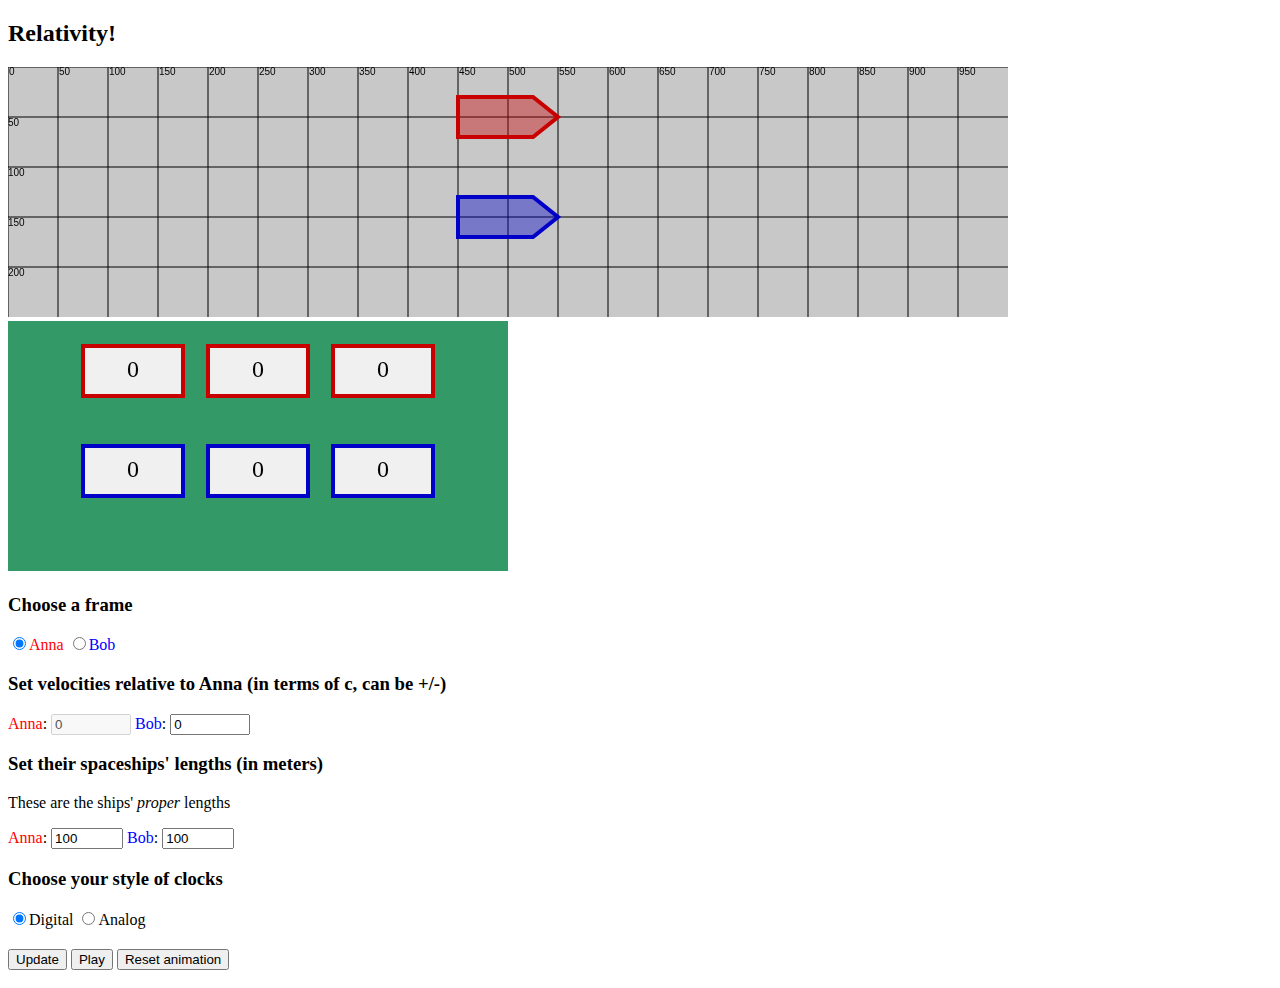
==== index.html @ d2d47c1a "Renamed canvas.html to index.html for gh pages" ====
<!DOCTYPE html>

<html>
	<head>
		<title>Relativity</title>
	</head>
	<body onload="init()">
		<h2>Relativity!</h2>
		<canvas id="shipcanvas" width="1000" height="250">
			If you're seeing this, your browser does not support the canvas element
		</canvas>
		
		<canvas id="clkcanvas" width="500" height="250">
			If you're seeing this, your browser does not support the canvas element
		</canvas>
		
		<h3>Choose a frame</h3>
		<form>
			<input type="radio" name="frame" id="annaRB" onchange="changeFrame(this)" checked="checked"><span style="color:red">Anna</span>
			<input type="radio" name="frame" id="bobRB" onchange="changeFrame(this)"><span style="color:blue">Bob</span>
		</form>
		
		<h3 id="speed_text">Set velocities relative to Anna (in terms of c, can be +/-)</h3>
		<form method="calculate()">
			<span style="color:red">Anna</span>: <input type="number" id="anna_speed" min="-0.99" max="0.99" step="0.01" value="0" disabled="disabled">
			<span style="color:blue">Bob</span>: <input type="number" id="bob_speed" min="-0.99" max="0.99" step="0.01" value="0">
		
			<h3>Set their spaceships' lengths (in meters)</h3>
			<p>These are the ships' <i>proper</i> lengths</p>

			<span style="color:red">Anna</span>: <input type="number" id="anna_len" min="1" max="1000" step="1" value="100">
			<span style="color:blue">Bob</span>: <input type="number" id="bob_len" min="1" max="1000" step="1" value="100">
			
			<br>
		</form>
		
		<h3>Choose your style of clocks</h3>
		<form>
			<input type="radio" name="clkstyle" id="digital" onchange="changeClkStyle(this)" checked="checked">Digital
			<input type="radio" name="clkstyle" id="analog" onchange="changeClkStyle(this)">Analog
		</form>
		
		<div style="margin-top: 20px;">
			<button id="update" onclick="update()">Update</button>
			<button id="playpause" onclick="togglePlay(this)">Play</button>
			<button id="reset" onclick="reset()">Reset animation</button>
		</div>
		
		<h3>
	</body>
	<script src="jscanvas.js"></script>
</html>
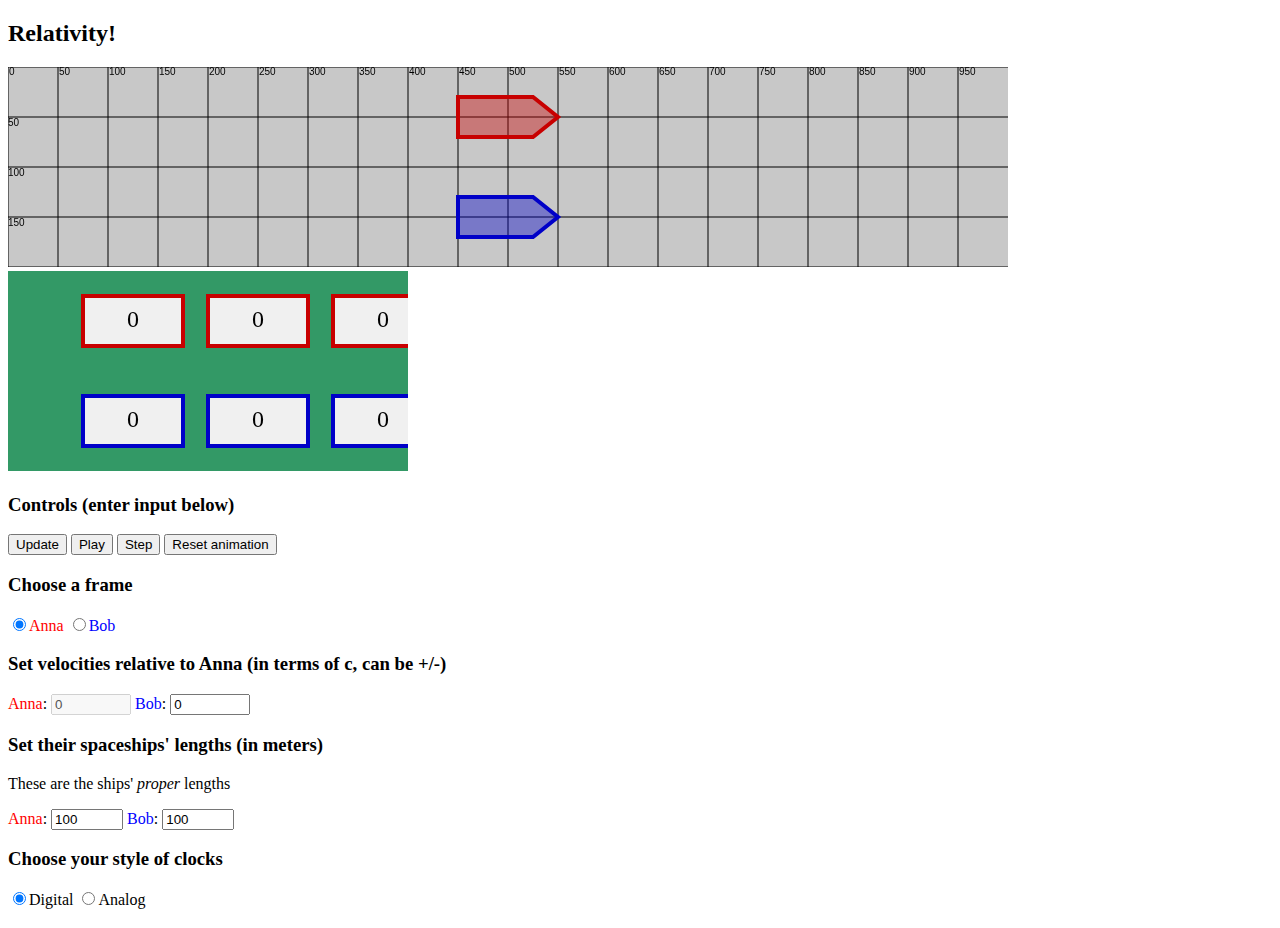
==== commit 77d61678: "Removed unnecessary form blocks" ====
--- a/index.html
+++ b/index.html
@@ -6,22 +6,30 @@
 	</head>
 	<body onload="init()">
 		<h2>Relativity!</h2>
-		<canvas id="shipcanvas" width="1000" height="250">
-			If you're seeing this, your browser does not support the canvas element
-		</canvas>
+		<div>
+			<canvas id="shipcanvas" width="1000" height="200">
+				If you're seeing this, your browser does not support the canvas element
+			</canvas>
+		</div>
 		
-		<canvas id="clkcanvas" width="500" height="250">
-			If you're seeing this, your browser does not support the canvas element
-		</canvas>
+		<div>		
+			<canvas id="clkcanvas" width="400" height="200">
+				If you're seeing this, your browser does not support the canvas element
+			</canvas>
+		</div>
 		
-		<h3>Choose a frame</h3>
-		<form>
+		<div>
+			<h3>Controls (enter input below)</h3>
+			<button id="update" onclick="update()">Update</button>
+			<button id="playpause" onclick="togglePlay(this)">Play</button>
+			<button id="step" onclick="step()">Step</button>
+			<button id="reset" onclick="reset()">Reset animation</button>
+			
+			<h3>Choose a frame</h3>
 			<input type="radio" name="frame" id="annaRB" onchange="changeFrame(this)" checked="checked"><span style="color:red">Anna</span>
 			<input type="radio" name="frame" id="bobRB" onchange="changeFrame(this)"><span style="color:blue">Bob</span>
-		</form>
-		
-		<h3 id="speed_text">Set velocities relative to Anna (in terms of c, can be +/-)</h3>
-		<form method="calculate()">
+			
+			<h3 id="speed_text">Set velocities relative to Anna (in terms of c, can be +/-)</h3>
 			<span style="color:red">Anna</span>: <input type="number" id="anna_speed" min="-0.99" max="0.99" step="0.01" value="0" disabled="disabled">
 			<span style="color:blue">Bob</span>: <input type="number" id="bob_speed" min="-0.99" max="0.99" step="0.01" value="0">
 		
@@ -31,19 +39,9 @@
 			<span style="color:red">Anna</span>: <input type="number" id="anna_len" min="1" max="1000" step="1" value="100">
 			<span style="color:blue">Bob</span>: <input type="number" id="bob_len" min="1" max="1000" step="1" value="100">
 			
-			<br>
-		</form>
-		
-		<h3>Choose your style of clocks</h3>
-		<form>
+			<h3>Choose your style of clocks</h3>
 			<input type="radio" name="clkstyle" id="digital" onchange="changeClkStyle(this)" checked="checked">Digital
 			<input type="radio" name="clkstyle" id="analog" onchange="changeClkStyle(this)">Analog
-		</form>
-		
-		<div style="margin-top: 20px;">
-			<button id="update" onclick="update()">Update</button>
-			<button id="playpause" onclick="togglePlay(this)">Play</button>
-			<button id="reset" onclick="reset()">Reset animation</button>
 		</div>
 		
 		<h3>
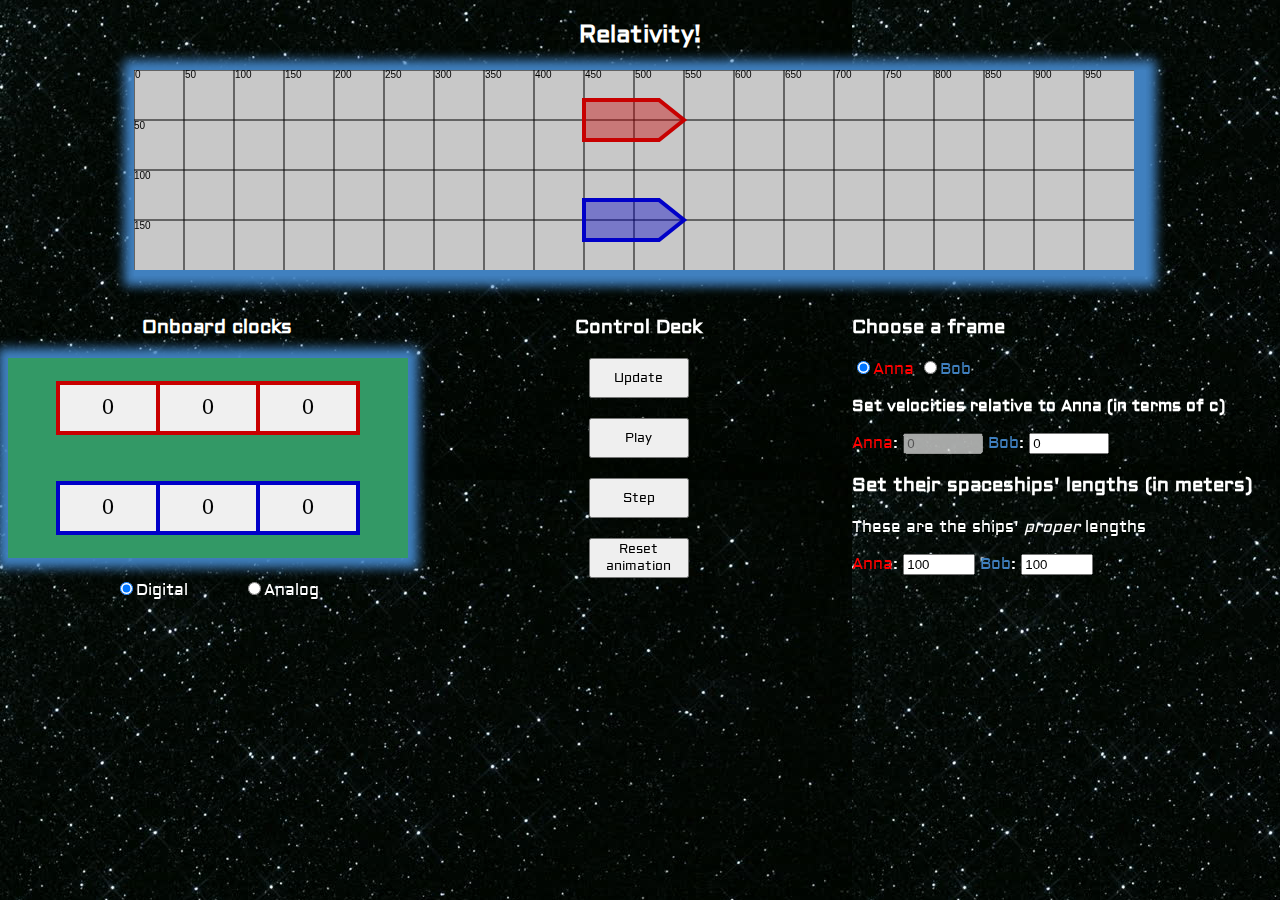
==== commit 06df27aa: "Added style links and a few divs for layout" ====
--- a/index.html
+++ b/index.html
@@ -1,47 +1,66 @@
 <!DOCTYPE html>
 
 <html>
+
 	<head>
 		<title>Relativity</title>
+		<link href="https://fonts.googleapis.com/css?family=Aldrich" rel="stylesheet"> <!-- Google fonts -->
+		<link rel="stylesheet" href="canvas.css">
 	</head>
+	
 	<body onload="init()">
-		<h2>Relativity!</h2>
-		<div>
+	
+		<h2 class="title">Relativity!</h2>
+		
+		<div id="shipdiv">
 			<canvas id="shipcanvas" width="1000" height="200">
 				If you're seeing this, your browser does not support the canvas element
 			</canvas>
 		</div>
 		
-		<div>		
-			<canvas id="clkcanvas" width="400" height="200">
-				If you're seeing this, your browser does not support the canvas element
-			</canvas>
+		<!-- Clock panel -->
+		<div class="inlinebox">
+			<h3 class="title">Onboard clocks</h3>
+			
+			<div id="clkdiv">
+				<canvas id="clkcanvas" width="400" height="200">
+					If you're seeing this, your browser does not support the canvas element
+				</canvas>
+			</div>
+			
+			<br>
+			
+			<div style="text-align:center;">
+				<input type="radio" name="clkstyle" id="digital" onchange="changeClkStyle(this)" checked="checked">Digital
+				<span style="margin-left:40px; margin-right:10px;"></span>
+				<input type="radio" name="clkstyle" id="analog" onchange="changeClkStyle(this)">Analog	
+			</div>			
 		</div>
 		
-		<div>
-			<h3>Controls (enter input below)</h3>
+		<!-- Controls panel -->
+		<div class="inlinebox">
+			<h3 class="title">Control Deck</h3>
 			<button id="update" onclick="update()">Update</button>
 			<button id="playpause" onclick="togglePlay(this)">Play</button>
 			<button id="step" onclick="step()">Step</button>
 			<button id="reset" onclick="reset()">Reset animation</button>
-			
+		</div>
+		
+		<!-- Input panel -->
+		<div class="inlinebox">			
 			<h3>Choose a frame</h3>
 			<input type="radio" name="frame" id="annaRB" onchange="changeFrame(this)" checked="checked"><span style="color:red">Anna</span>
-			<input type="radio" name="frame" id="bobRB" onchange="changeFrame(this)"><span style="color:blue">Bob</span>
+			<input type="radio" name="frame" id="bobRB" onchange="changeFrame(this)"><span style="color:#4080bf">Bob</span>
 			
-			<h3 id="speed_text">Set velocities relative to Anna (in terms of c, can be +/-)</h3>
+			<h3 id="speed_text" style="font-size: 16px;">Set velocities relative to Anna (in terms of c)</h3>
 			<span style="color:red">Anna</span>: <input type="number" id="anna_speed" min="-0.99" max="0.99" step="0.01" value="0" disabled="disabled">
-			<span style="color:blue">Bob</span>: <input type="number" id="bob_speed" min="-0.99" max="0.99" step="0.01" value="0">
+			<span style="color:#4080bf">Bob</span>: <input type="number" id="bob_speed" min="-0.99" max="0.99" step="0.01" value="0">
 		
 			<h3>Set their spaceships' lengths (in meters)</h3>
 			<p>These are the ships' <i>proper</i> lengths</p>
 
 			<span style="color:red">Anna</span>: <input type="number" id="anna_len" min="1" max="1000" step="1" value="100">
-			<span style="color:blue">Bob</span>: <input type="number" id="bob_len" min="1" max="1000" step="1" value="100">
-			
-			<h3>Choose your style of clocks</h3>
-			<input type="radio" name="clkstyle" id="digital" onchange="changeClkStyle(this)" checked="checked">Digital
-			<input type="radio" name="clkstyle" id="analog" onchange="changeClkStyle(this)">Analog
+			<span style="color:#4080bf">Bob</span>: <input type="number" id="bob_len" min="1" max="1000" step="1" value="100">			
 		</div>
 		
 		<h3>
--- a/canvas.css
+++ b/canvas.css
@@ -0,0 +1,40 @@
+body{
+	background-image: url("stars.jpg");
+	color: white;
+	font-family: 'Aldrich', sans-serif; /* From Google fonts */
+}
+
+.title{
+	text-align: center;
+}
+
+#shipdiv{
+	margin-left: auto;
+	margin-right: auto;
+	margin-bottom: 20px;
+	width: 80%; /*Centers the canvas*/
+	background-color: #4080bf;
+	box-shadow: 0px 0px 10px 10px #4080bf;
+}
+
+#clkdiv{
+	width: 400px;
+	height: 200px;
+	box-shadow: 0px 0px 10px 10px #4080bf;
+}
+
+.inlinebox{
+	display: inline-block;
+	width: 33%;
+	vertical-align: top;
+}
+
+button{
+	display: block;
+	margin-left: auto;
+	margin-right: auto;
+	margin-bottom: 20px;
+	width: 100px;
+	height: 40px;
+	font-family: 'Aldrich', sans-serif;
+}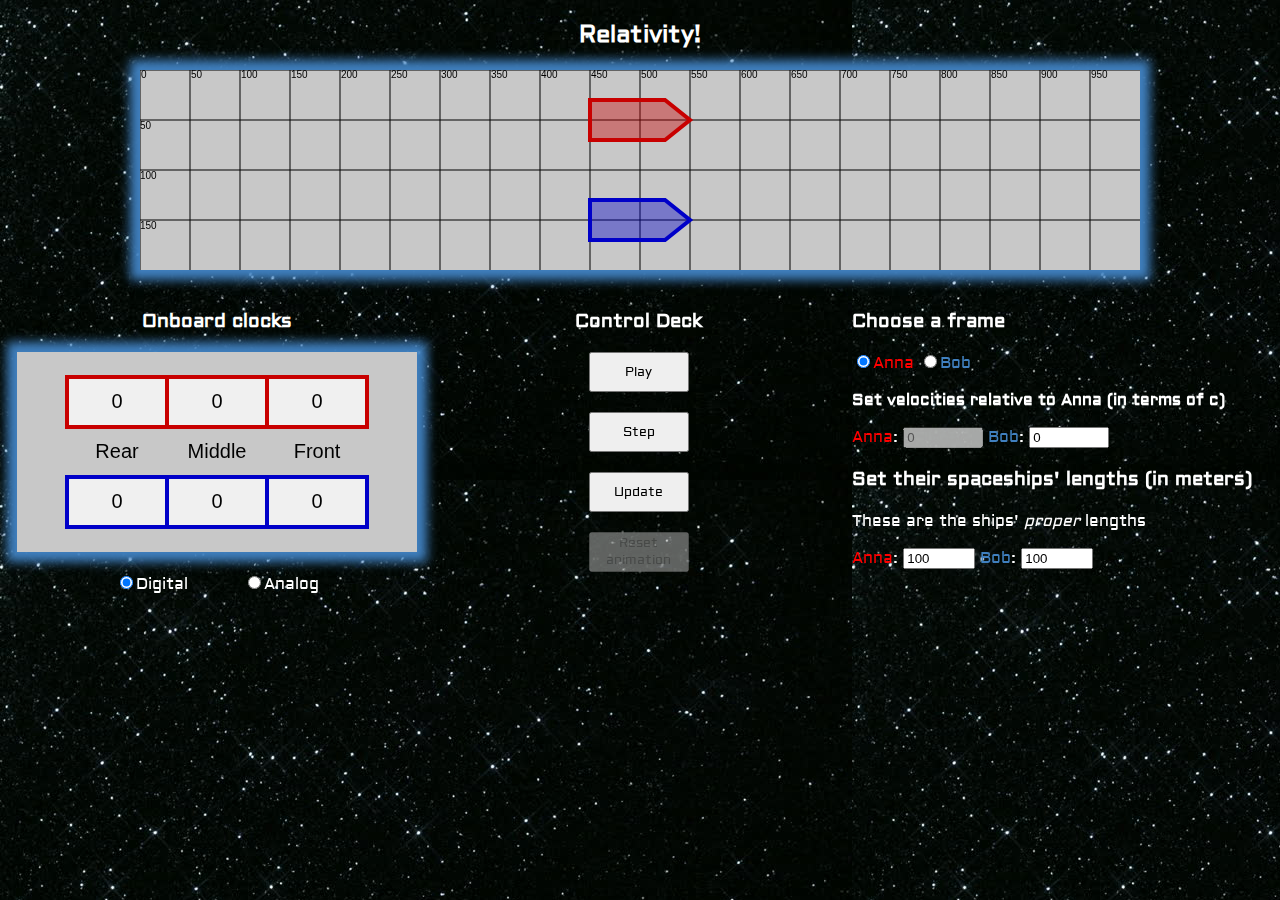
==== commit 77be6248: "Reordered buttons" ====
--- a/index.html
+++ b/index.html
@@ -40,10 +40,10 @@
 		<!-- Controls panel -->
 		<div class="inlinebox">
 			<h3 class="title">Control Deck</h3>
-			<button id="update" onclick="update()">Update</button>
 			<button id="playpause" onclick="togglePlay(this)">Play</button>
 			<button id="step" onclick="step()">Step</button>
-			<button id="reset" onclick="reset()">Reset animation</button>
+			<button id="update" onclick="update()">Update</button>
+			<button id="reset" onclick="reset()" disabled="disabled">Reset animation</button>
 		</div>
 		
 		<!-- Input panel -->
--- a/canvas.css
+++ b/canvas.css
@@ -9,10 +9,11 @@
 }
 
 #shipdiv{
+	width: 1000px;
+	height: 200px;
 	margin-left: auto;
 	margin-right: auto;
 	margin-bottom: 20px;
-	width: 80%; /*Centers the canvas*/
 	background-color: #4080bf;
 	box-shadow: 0px 0px 10px 10px #4080bf;
 }
@@ -21,6 +22,7 @@
 	width: 400px;
 	height: 200px;
 	box-shadow: 0px 0px 10px 10px #4080bf;
+	margin: auto;
 }
 
 .inlinebox{
@@ -37,4 +39,4 @@
 	width: 100px;
 	height: 40px;
 	font-family: 'Aldrich', sans-serif;
-}+}
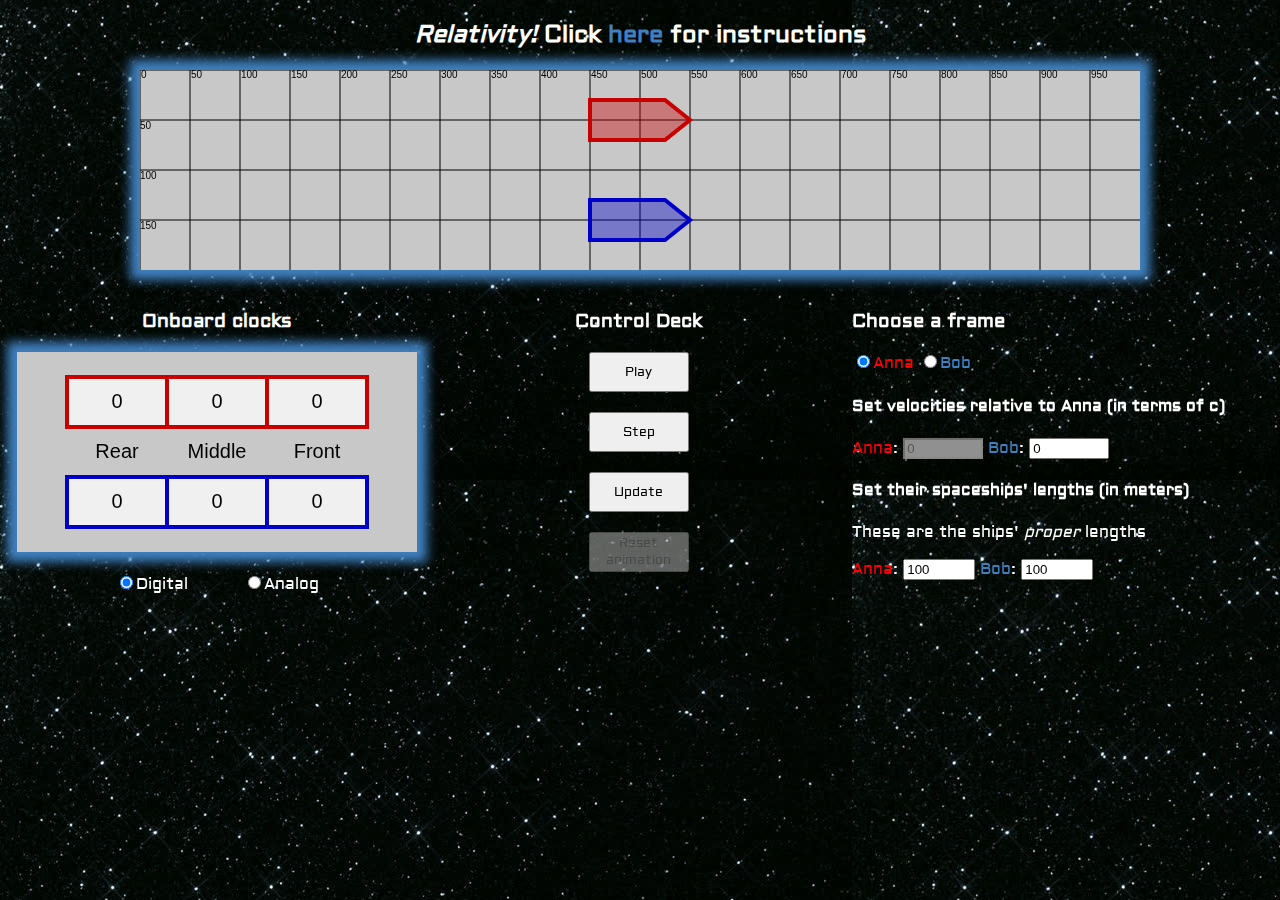
==== commit 0b7c3a55: "Added link to how-to page" ====
--- a/index.html
+++ b/index.html
@@ -10,7 +10,7 @@
 	
 	<body onload="init()">
 	
-		<h2 class="title">Relativity!</h2>
+		<h2 class="title"><i>Relativity!</i> Click <span id="howto" onclick=howTo()>here</span> for instructions</h2>
 		
 		<div id="shipdiv">
 			<canvas id="shipcanvas" width="1000" height="200">
@@ -52,11 +52,11 @@
 			<input type="radio" name="frame" id="annaRB" onchange="changeFrame(this)" checked="checked"><span style="color:red">Anna</span>
 			<input type="radio" name="frame" id="bobRB" onchange="changeFrame(this)"><span style="color:#4080bf">Bob</span>
 			
-			<h3 id="speed_text" style="font-size: 16px;">Set velocities relative to Anna (in terms of c)</h3>
+			<h4 id="speed_text">Set velocities relative to Anna (in terms of c)</h4>
 			<span style="color:red">Anna</span>: <input type="number" id="anna_speed" min="-0.99" max="0.99" step="0.01" value="0" disabled="disabled">
 			<span style="color:#4080bf">Bob</span>: <input type="number" id="bob_speed" min="-0.99" max="0.99" step="0.01" value="0">
 		
-			<h3>Set their spaceships' lengths (in meters)</h3>
+			<h4>Set their spaceships' lengths (in meters)</h4>
 			<p>These are the ships' <i>proper</i> lengths</p>
 
 			<span style="color:red">Anna</span>: <input type="number" id="anna_len" min="1" max="1000" step="1" value="100">
--- a/canvas.css
+++ b/canvas.css
@@ -2,6 +2,19 @@
 	background-image: url("stars.jpg");
 	color: white;
 	font-family: 'Aldrich', sans-serif; /* From Google fonts */
+}
+
+a{
+	color: #4080bf;
+}
+
+input[type="number"]:disabled{
+	background: #909090;
+}
+
+#howto{
+	cursor: pointer;
+	color: #4080bf;
 }
 
 .title{
@@ -40,3 +53,10 @@
 	height: 40px;
 	font-family: 'Aldrich', sans-serif;
 }
+
+#instructions{
+	margin: 40px;
+	background-color: #f0f0f0;
+	color: #000000;
+	box-shadow: 0px 0px 10px 10px #4080bf;
+}
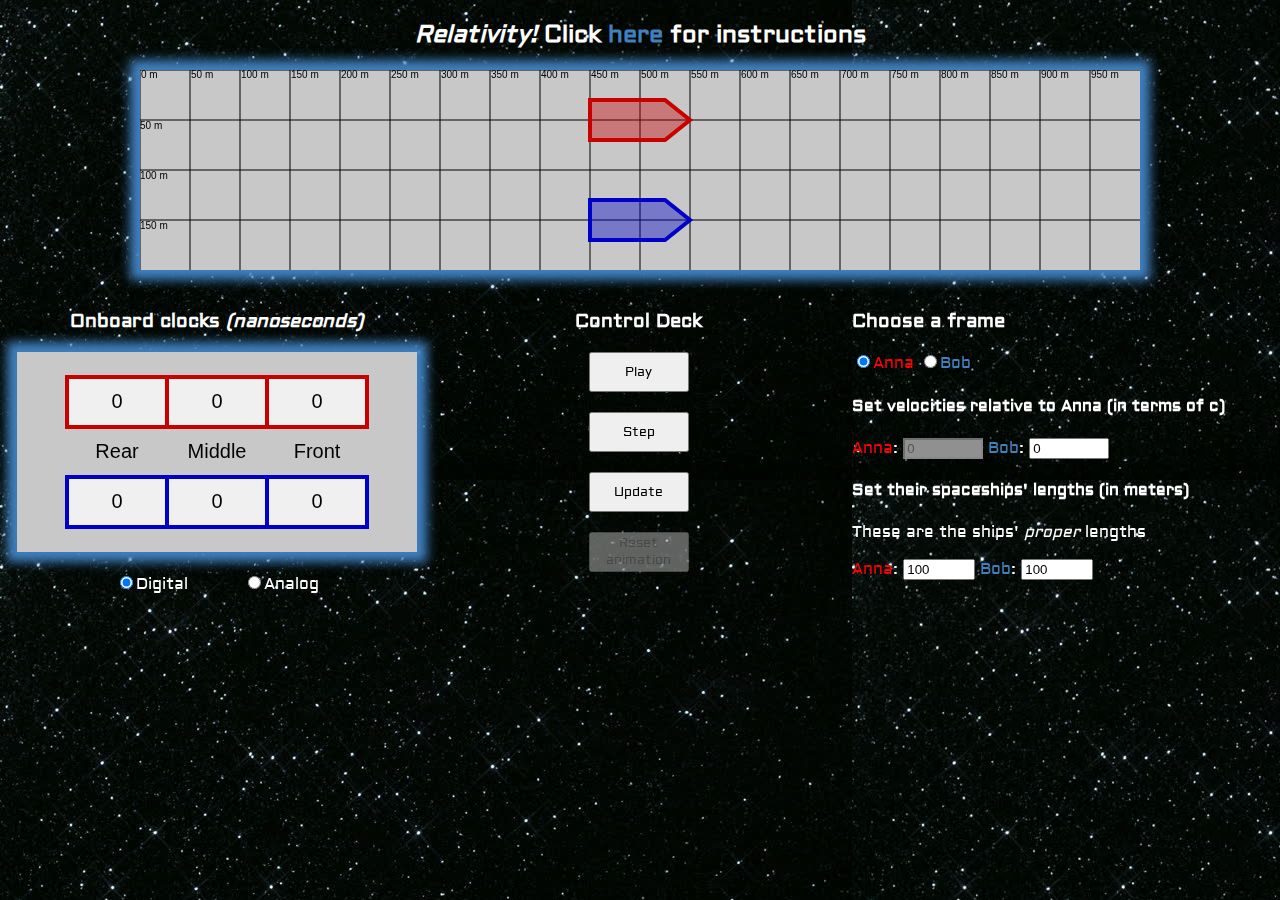
==== commit 856bb83b: "Added units for clocks" ====
--- a/index.html
+++ b/index.html
@@ -20,7 +20,7 @@
 		
 		<!-- Clock panel -->
 		<div class="inlinebox">
-			<h3 class="title">Onboard clocks</h3>
+			<h3 class="title">Onboard clocks <i>(nanoseconds)</i></h3>
 			
 			<div id="clkdiv">
 				<canvas id="clkcanvas" width="400" height="200">
